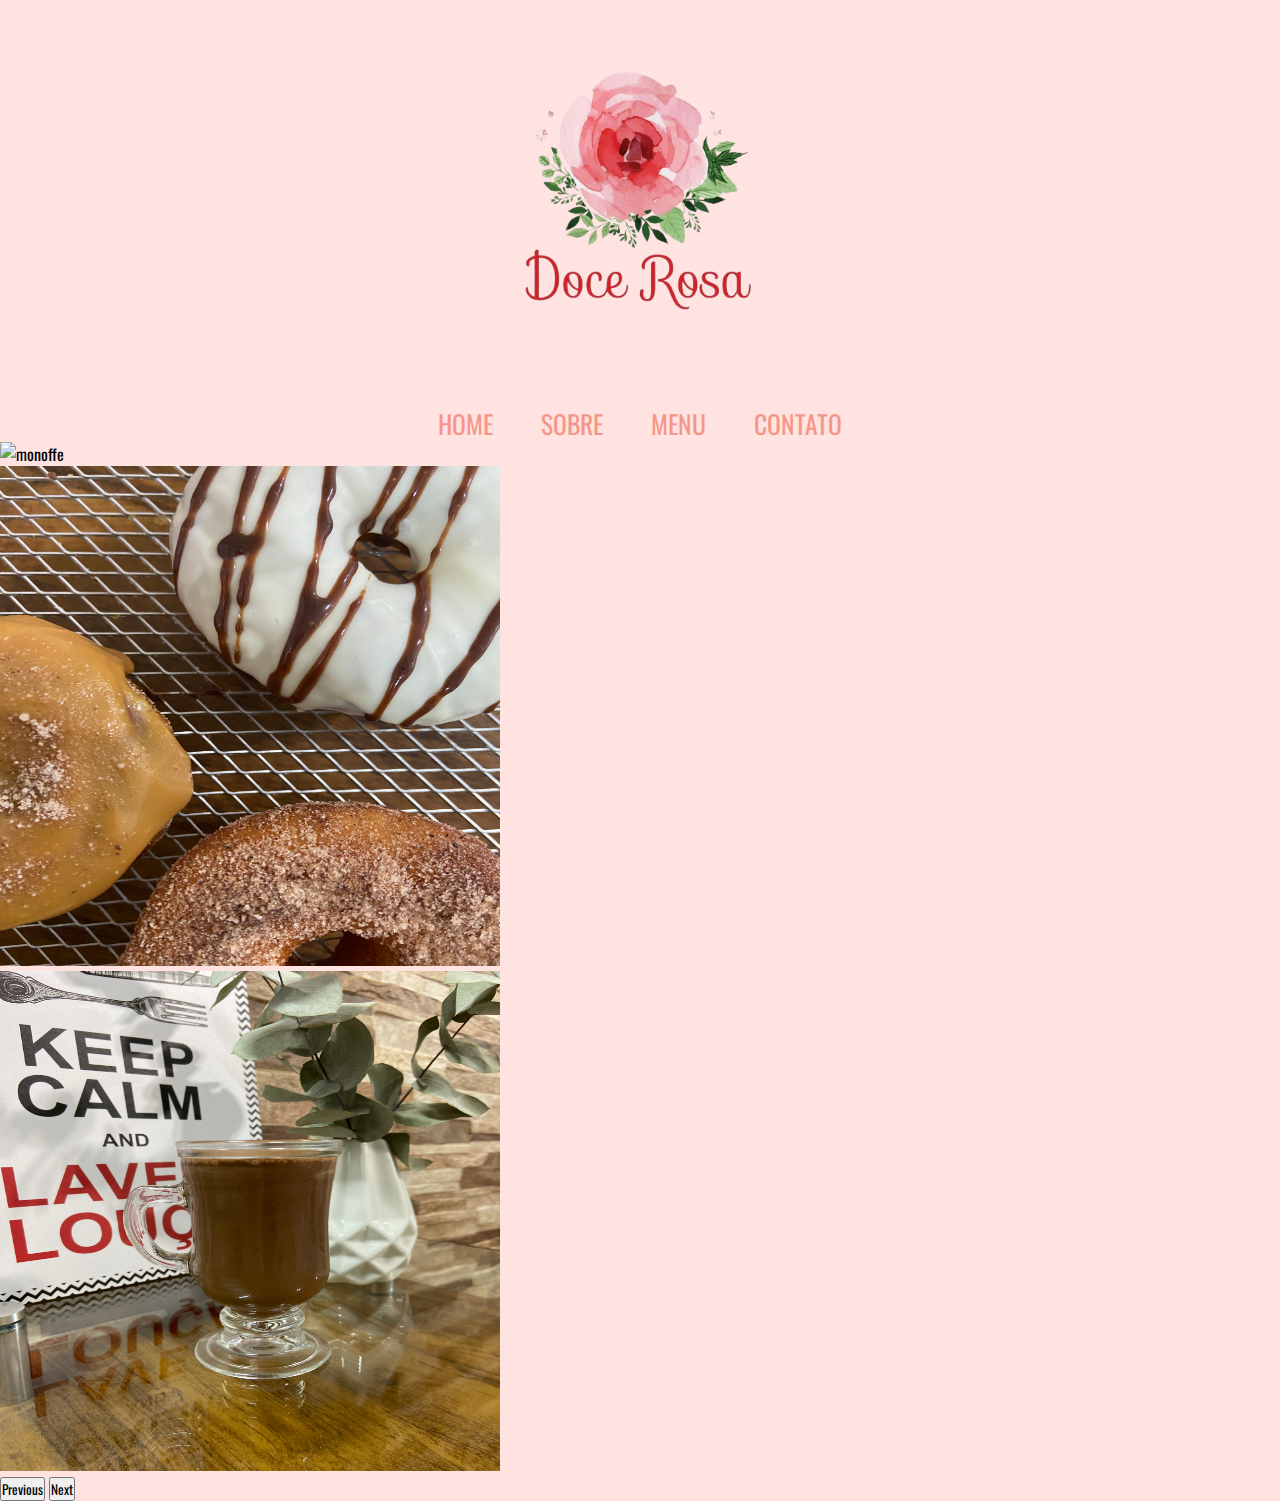
==== index.html @ 474e9f80 "site Doce Rosa" ====
<!DOCTYPE html>
<html lang="pt">
<head>
    <meta charset="UTF-8">
    <meta http-equiv="X-UA-Compatible" content="IE=edge">
    <meta name="viewport" content="width=device-width, initial-scale=1.0">
    <title>Doce Rosa</title>
    <link rel="stylesheet" href="style.css">  
    <style>
        @import url('https://fonts.googleapis.com/css2?family=Oswald:wght@200&display=swap');
    </style> 
        <link href="https://cdn.jsdelivr.net/npm/bootstrap@5.2.0-beta1/dist/css/bootstrap.min.css" rel="stylesheet" integrity="sha384-0evHe/X+R7YkIZDRvuzKMRqM+OrBnVFBL6DOitfPri4tjfHxaWutUpFmBp4vmVor" crossorigin="anonymous">

</head>
<body>
    <header>
        <img src="./assets/logo.png" alt="logo">
    </header>
    <nav>
        <ul>
            <li><a href="#home">Home</a></li>
            <li><a href="#Sobre">Sobre</a></li>
            <li><a href="#Menu">Menu</a></li>
            <li><a href="#Contato">Contato</a></li>
        </ul>
    </nav>
    <section>
      <div id="carouselExampleFade" class="carousel slide carousel-fade" data-bs-ride="carousel">
  <div class="carousel-inner">
    <div class="carousel-item active" data-bs-interval="500">
      <img class ="imgcar" src="./assets/monoffe inteiro.JPG" class="d-block w-100" alt="monoffe">
    </div>
    <div class="carousel-item" data-bs-interval="500">
      <img class ="imgcar" src="./assets/rosquinhas.jpg" class="d-block w-100" alt="rosquinhas">
    </div>
    <div class="carousel-item" data-bs-interval="500">
      <img class ="imgcar" src="./assets/chococolate quente.jpg" class="d-block w-100" alt="chocolate quente">
    </div>
  </div>
  <button class="carousel-control-prev" type="button" data-bs-target="#carouselExampleFade" data-bs-slide="prev">
    <span class="carousel-control-prev-icon" aria-hidden="true"></span>
    <span class="visually-hidden">Previous</span>
  </button>
  <button class="carousel-control-next" type="button" data-bs-target="#carouselExampleFade" data-bs-slide="next">
    <span class="carousel-control-next-icon" aria-hidden="true"></span>
    <span class="visually-hidden">Next</span>
  </button>
</div>
      
      
    </section>
    




<script src="./srcrip,js"></script>
<script src="https://cdn.jsdelivr.net/npm/@popperjs/core@2.11.5/dist/umd/popper.min.js" integrity="sha384-Xe+8cL9oJa6tN/veChSP7q+mnSPaj5Bcu9mPX5F5xIGE0DVittaqT5lorf0EI7Vk" crossorigin="anonymous"></script>
<script src="https://cdn.jsdelivr.net/npm/bootstrap@5.2.0-beta1/dist/js/bootstrap.min.js" integrity="sha384-kjU+l4N0Yf4ZOJErLsIcvOU2qSb74wXpOhqTvwVx3OElZRweTnQ6d31fXEoRD1Jy" crossorigin="anonymous"></script>
</body>
</html>
---- style.css ----
* {
 margin: 0;
 padding: 0;
 box-sizing: dorder-box;
 font-family: 'Oswald',sans-serif;
}

body{
    background: #ffe3e0;

}

header img {
    width: 25rem;
}

header{
    display: flex;
    justify-content: center;
    margin-block: 2rem;
}

ul li a {
    color: #EF6351;
    text-decoration: none;
    list-style: none;
    font-size: 1.6rem;
    text-transform: uppercase;
    opacity: 0.6;;
}
ul li a:hover{
    opacity: 1;
    font-weight: 600;
    
}
ul {
    display:flex;
    justify-content: center;
    gap:3rem ;
    list-style:none;
}

.imgcar{
    width: 500px;
    height: 500px;
}
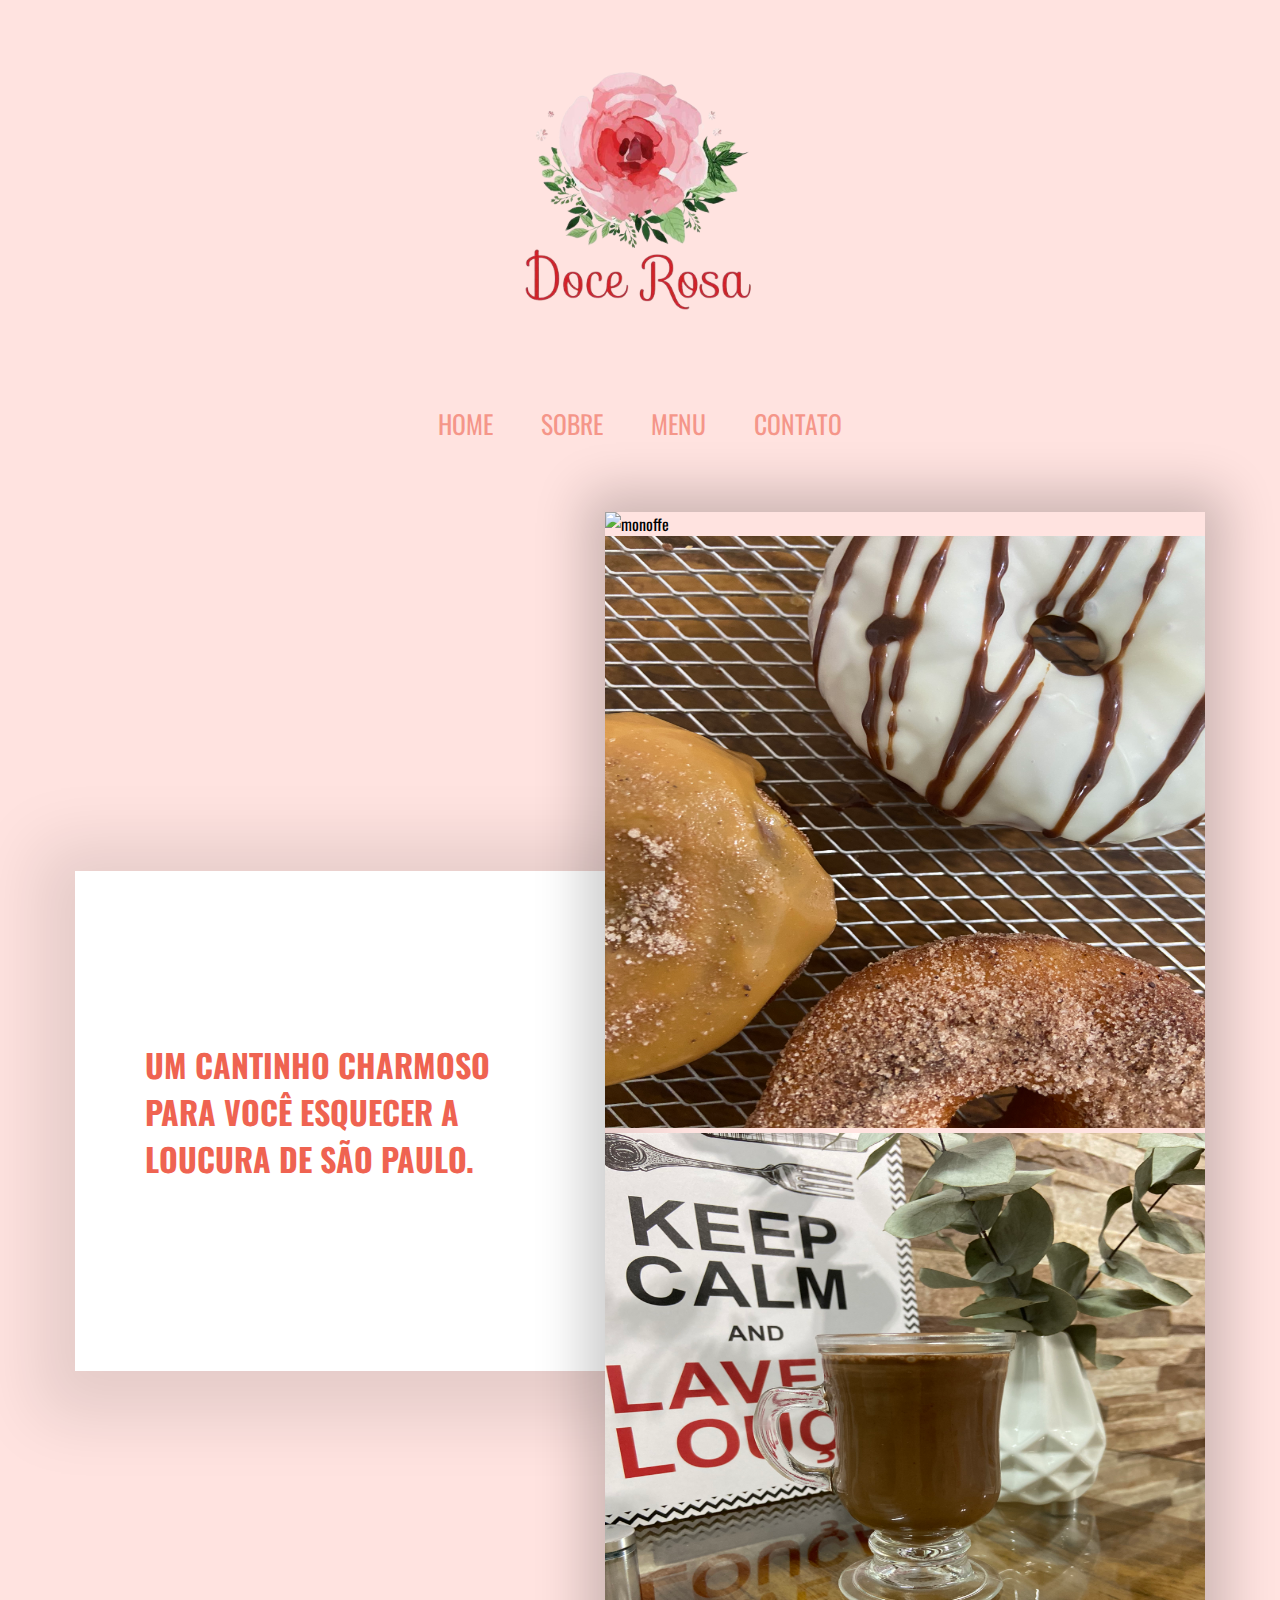
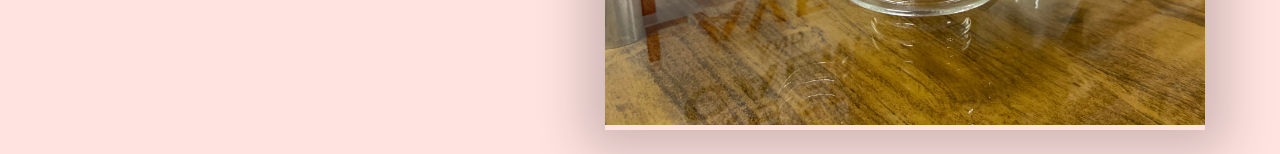
==== commit 0b755ec6: "Add carrousel home page" ====
--- a/index.html
+++ b/index.html
@@ -5,12 +5,11 @@
     <meta http-equiv="X-UA-Compatible" content="IE=edge">
     <meta name="viewport" content="width=device-width, initial-scale=1.0">
     <title>Doce Rosa</title>
-    <link rel="stylesheet" href="style.css">  
     <style>
         @import url('https://fonts.googleapis.com/css2?family=Oswald:wght@200&display=swap');
     </style> 
-        <link href="https://cdn.jsdelivr.net/npm/bootstrap@5.2.0-beta1/dist/css/bootstrap.min.css" rel="stylesheet" integrity="sha384-0evHe/X+R7YkIZDRvuzKMRqM+OrBnVFBL6DOitfPri4tjfHxaWutUpFmBp4vmVor" crossorigin="anonymous">
-
+    <link href="https://cdn.jsdelivr.net/npm/bootstrap@5.2.0-beta1/dist/css/bootstrap.min.css" rel="stylesheet" integrity="sha384-0evHe/X+R7YkIZDRvuzKMRqM+OrBnVFBL6DOitfPri4tjfHxaWutUpFmBp4vmVor" crossorigin="anonymous">
+    <link rel="stylesheet" href="style.css">  
 </head>
 <body>
     <header>
@@ -19,43 +18,39 @@
     <nav>
         <ul>
             <li><a href="#home">Home</a></li>
-            <li><a href="#Sobre">Sobre</a></li>
+            <li><a href="/sobre.html">Sobre</a></li>
             <li><a href="#Menu">Menu</a></li>
             <li><a href="#Contato">Contato</a></li>
         </ul>
     </nav>
-    <section>
-      <div id="carouselExampleFade" class="carousel slide carousel-fade" data-bs-ride="carousel">
-  <div class="carousel-inner">
-    <div class="carousel-item active" data-bs-interval="500">
-      <img class ="imgcar" src="./assets/monoffe inteiro.JPG" class="d-block w-100" alt="monoffe">
+
+    <div class="sessao1">
+      <div class="caixa1">
+        <h1 class="h1-sessao-bolo">
+          UM CANTINHO CHARMOSO PARA VOCÊ ESQUECER
+          A LOUCURA DE
+          SÃO PAULO.
+        </h1>
+      </div>
+      <section class="carrosel-bolo">
+        <div id="carouselExampleFade imgcar" class="carousel carousel-fade" data-bs-ride="carousel">
+          <div class="carousel-inner">
+            <div class="carousel-item active" data-bs-interval="2000">
+              <img class ="imgcar" src="./assets/monoffe inteiro.JPG" alt="monoffe">
+            </div>
+            <div class="carousel-item" data-bs-interval="2000">
+              <img class ="imgcar" src="./assets/rosquinhas.jpg" alt="rosquinhas">
+            </div>
+            <div class="carousel-item" data-bs-interval="2000">
+              <img class ="imgcar" src="./assets/chococolate quente.jpg" alt="chocolate quente">
+            </div>
+          </div>
+        </div>
+      </section>
     </div>
-    <div class="carousel-item" data-bs-interval="500">
-      <img class ="imgcar" src="./assets/rosquinhas.jpg" class="d-block w-100" alt="rosquinhas">
-    </div>
-    <div class="carousel-item" data-bs-interval="500">
-      <img class ="imgcar" src="./assets/chococolate quente.jpg" class="d-block w-100" alt="chocolate quente">
-    </div>
-  </div>
-  <button class="carousel-control-prev" type="button" data-bs-target="#carouselExampleFade" data-bs-slide="prev">
-    <span class="carousel-control-prev-icon" aria-hidden="true"></span>
-    <span class="visually-hidden">Previous</span>
-  </button>
-  <button class="carousel-control-next" type="button" data-bs-target="#carouselExampleFade" data-bs-slide="next">
-    <span class="carousel-control-next-icon" aria-hidden="true"></span>
-    <span class="visually-hidden">Next</span>
-  </button>
-</div>
-      
-      
-    </section>
-    
-
-
-
-
-<script src="./srcrip,js"></script>
-<script src="https://cdn.jsdelivr.net/npm/@popperjs/core@2.11.5/dist/umd/popper.min.js" integrity="sha384-Xe+8cL9oJa6tN/veChSP7q+mnSPaj5Bcu9mPX5F5xIGE0DVittaqT5lorf0EI7Vk" crossorigin="anonymous"></script>
-<script src="https://cdn.jsdelivr.net/npm/bootstrap@5.2.0-beta1/dist/js/bootstrap.min.js" integrity="sha384-kjU+l4N0Yf4ZOJErLsIcvOU2qSb74wXpOhqTvwVx3OElZRweTnQ6d31fXEoRD1Jy" crossorigin="anonymous"></script>
+    <br>
+  <script src="./srcrip,js"></script>
+  <script src="https://cdn.jsdelivr.net/npm/@popperjs/core@2.11.5/dist/umd/popper.min.js" integrity="sha384-Xe+8cL9oJa6tN/veChSP7q+mnSPaj5Bcu9mPX5F5xIGE0DVittaqT5lorf0EI7Vk" crossorigin="anonymous"></script>
+  <script src="https://cdn.jsdelivr.net/npm/bootstrap@5.2.0-beta1/dist/js/bootstrap.min.js" integrity="sha384-kjU+l4N0Yf4ZOJErLsIcvOU2qSb74wXpOhqTvwVx3OElZRweTnQ6d31fXEoRD1Jy" crossorigin="anonymous"></script>
 </body>
 </html>--- a/style.css
+++ b/style.css
@@ -1,12 +1,12 @@
 * {
  margin: 0;
  padding: 0;
- box-sizing: dorder-box;
+ box-sizing: border-box;
  font-family: 'Oswald',sans-serif;
 }
 
-body{
-    background: #ffe3e0;
+body {
+ background: #ffe3e0;
 
 }
 
@@ -31,8 +31,9 @@
 ul li a:hover{
     opacity: 1;
     font-weight: 600;
-    
+    color: #EF6351;
 }
+
 ul {
     display:flex;
     justify-content: center;
@@ -41,6 +42,30 @@
 }
 
 .imgcar{
-    width: 500px;
+    width: 600px;
+    height: 592px;
+}
+
+.caixa1 {
+    background-color: white;
+    padding: 20px;
+    width: 530px;
     height: 500px;
+    box-shadow: 0px 10px 62px 38px rgba(0,0,0,0.1);
 }
+
+.sessao1 {
+    margin-top: 70px;
+    display: flex;
+    align-items: center;
+    justify-content: center;
+}
+
+.h1-sessao-bolo {
+    padding: 150px 50px;
+    color: #EF6351;
+}
+
+.carrosel-bolo {
+    box-shadow: 0px 0px 48px 20px rgba(0,0,0,0.2);
+}
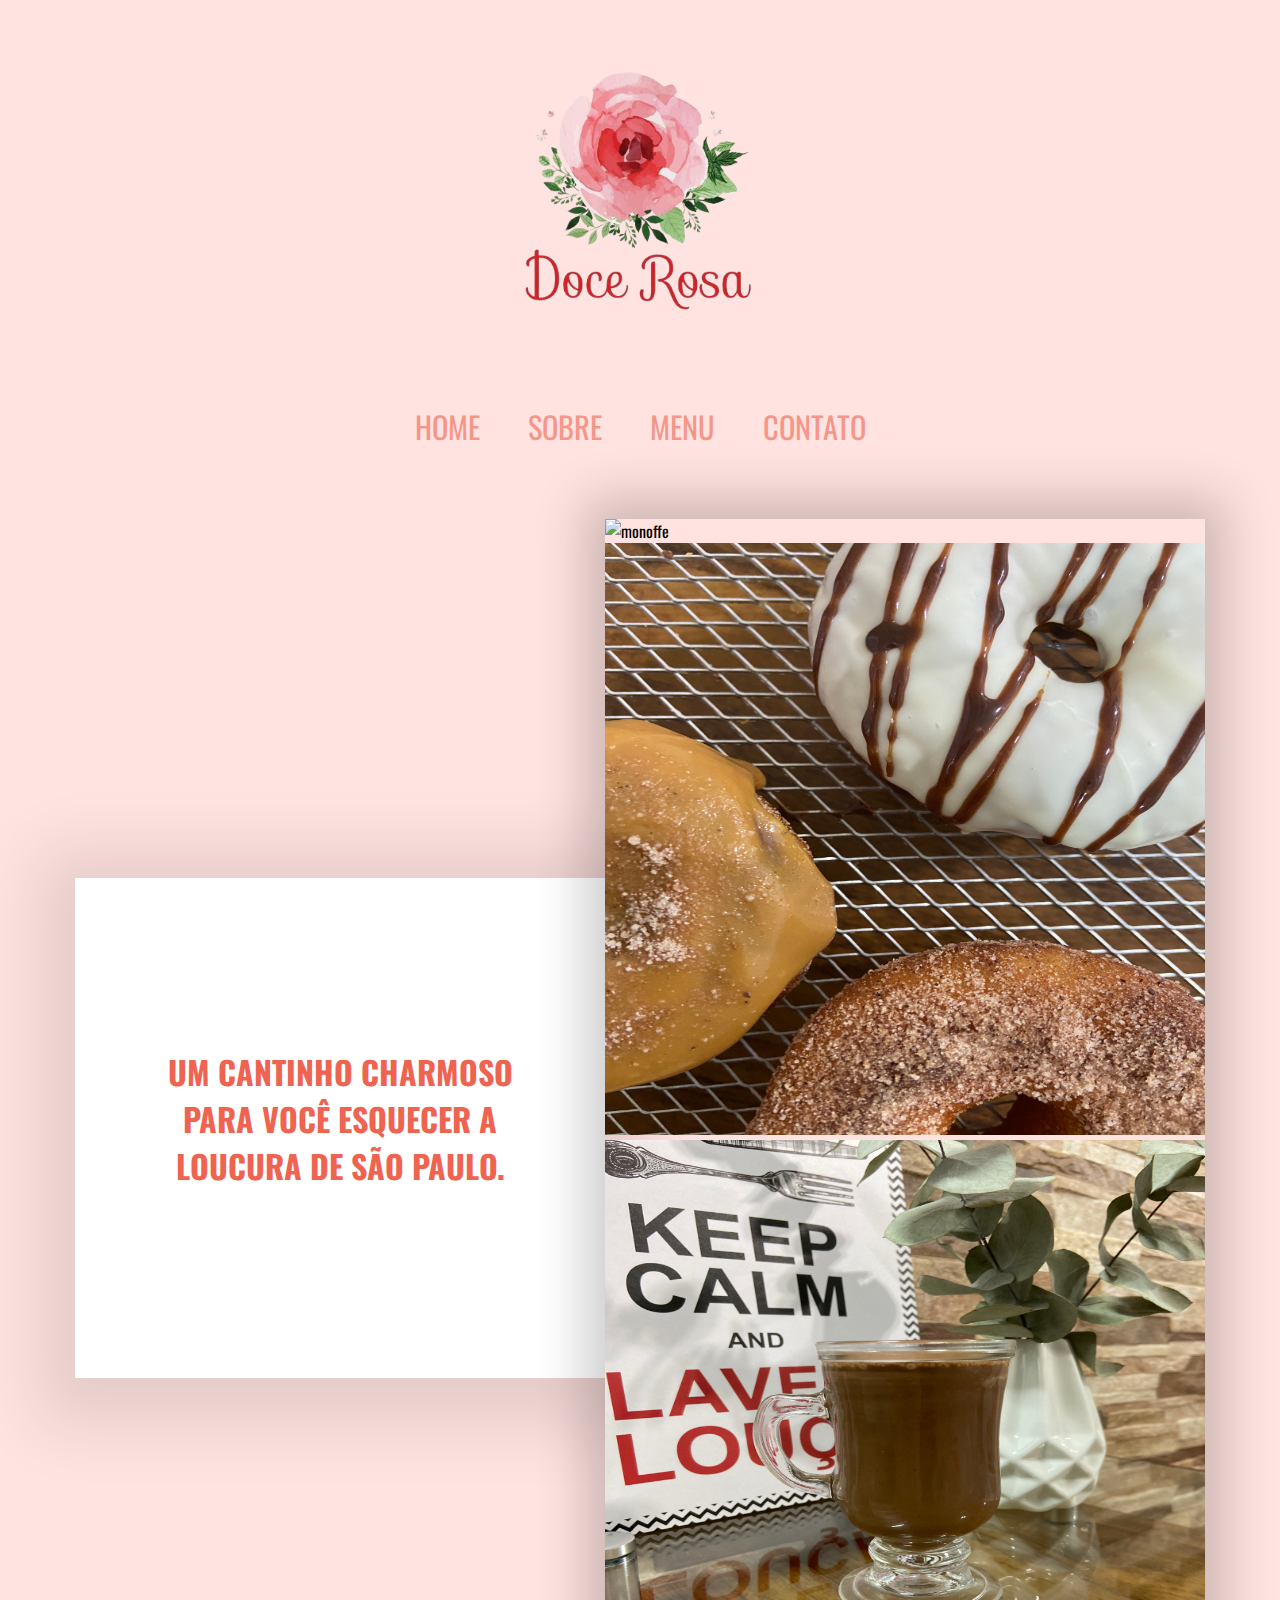
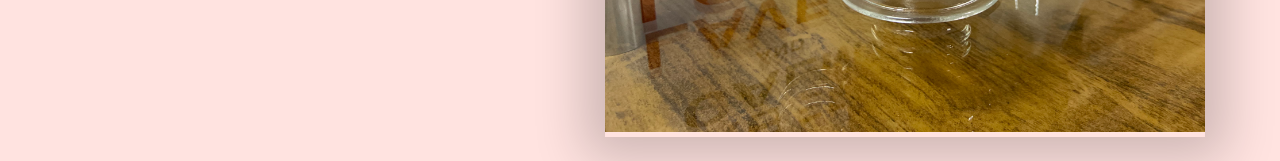
==== commit 3aec3a42: "pagina sobre" ====
--- a/index.html
+++ b/index.html
@@ -49,8 +49,8 @@
       </section>
     </div>
     <br>
-  <script src="./srcrip,js"></script>
   <script src="https://cdn.jsdelivr.net/npm/@popperjs/core@2.11.5/dist/umd/popper.min.js" integrity="sha384-Xe+8cL9oJa6tN/veChSP7q+mnSPaj5Bcu9mPX5F5xIGE0DVittaqT5lorf0EI7Vk" crossorigin="anonymous"></script>
   <script src="https://cdn.jsdelivr.net/npm/bootstrap@5.2.0-beta1/dist/js/bootstrap.min.js" integrity="sha384-kjU+l4N0Yf4ZOJErLsIcvOU2qSb74wXpOhqTvwVx3OElZRweTnQ6d31fXEoRD1Jy" crossorigin="anonymous"></script>
+  <script src="./script.js"></script>
 </body>
 </html>--- a/style.css
+++ b/style.css
@@ -3,6 +3,7 @@
  padding: 0;
  box-sizing: border-box;
  font-family: 'Oswald',sans-serif;
+
 }
 
 body {
@@ -24,7 +25,7 @@
     color: #EF6351;
     text-decoration: none;
     list-style: none;
-    font-size: 1.6rem;
+    font-size: 1.9rem;
     text-transform: uppercase;
     opacity: 0.6;;
 }
@@ -69,3 +70,33 @@
 .carrosel-bolo {
     box-shadow: 0px 0px 48px 20px rgba(0,0,0,0.2);
 }
+
+.sobre{
+    background-color: white;
+    width: auto;
+    height: auto;
+    padding: 80px;
+    margin: 150px;
+    display: flex;
+    align-items: center;
+    margin-top: 70px;
+}
+
+h1{
+    text-align: center;
+    text-transform: uppercase;
+    color: #EF6351
+}
+
+h2{
+    color: #EF6351;  
+    padding-top: 10px;
+}
+
+.criadora{
+    width: 400px;
+    height: 400PX;
+    scroll-behavior: smooth;
+}
+
+
